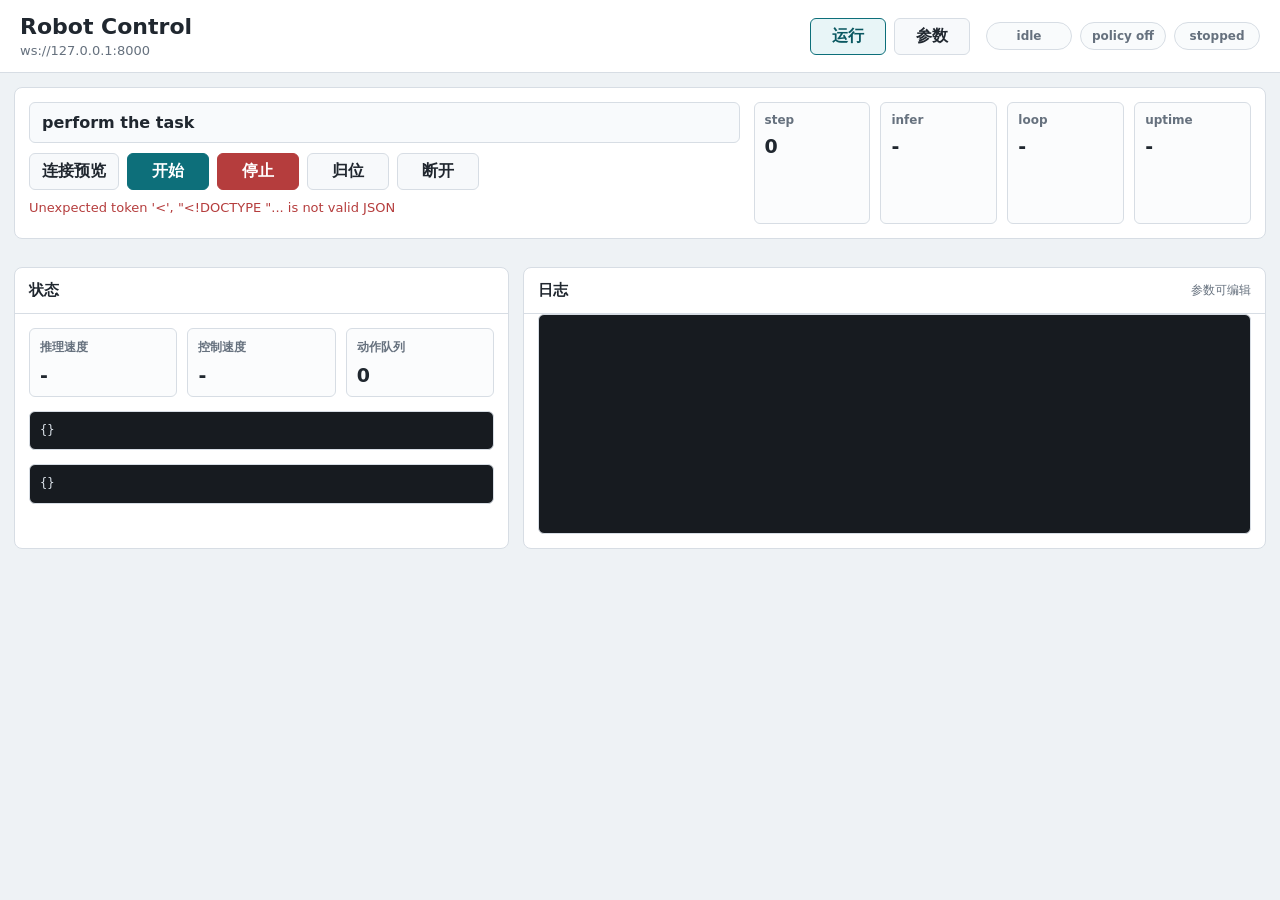
==== static/index.html @ 63e7a771 "refactor(web): generalize robot profiles and resource ownership" ====
<!doctype html>
<html lang="zh-CN">
  <head>
    <meta charset="utf-8" />
    <meta name="viewport" content="width=device-width, initial-scale=1" />
    <title>Robot Control</title>
    <link rel="stylesheet" href="/static/style.css" />
  </head>
  <body>
    <header class="topbar">
      <div>
        <h1>Robot Control</h1>
        <div class="subline" id="serverLine">ws://127.0.0.1:8000</div>
      </div>
      <nav class="tabs">
        <button class="tab active" type="button" data-page="runPage">运行</button>
        <button class="tab" type="button" data-page="settingsPage">参数</button>
      </nav>
      <div class="status-strip">
        <span class="badge" id="phaseBadge">idle</span>
        <span class="badge" id="policyBadge">policy off</span>
        <span class="badge" id="runBadge">stopped</span>
      </div>
    </header>

    <main>
      <section class="page active" id="runPage">
        <section class="run-band">
          <div class="run-main">
            <div class="prompt-line" id="promptLine">perform the task</div>
            <div class="button-row">
              <button id="connectBtn" type="button">连接预览</button>
              <button id="startBtn" type="button" class="primary">开始</button>
              <button id="stopBtn" type="button" class="danger">停止</button>
              <button id="resetBtn" type="button" data-deployment-only="true">归位</button>
              <button id="disconnectBtn" type="button">断开</button>
            </div>
            <div class="message" id="message"></div>
            <div class="message" id="offlineReplayNotice" hidden>数据回放将在阶段 7 使用录制数据。</div>
          </div>
          <div class="run-stats">
            <div><span>step</span><strong id="stepLine">0</strong></div>
            <div><span>infer</span><strong id="inferLatency">-</strong></div>
            <div><span>loop</span><strong id="loopMs">-</strong></div>
            <div><span>uptime</span><strong id="uptime">-</strong></div>
          </div>
        </section>

        <section class="camera-grid" id="cameraGrid"></section>
        <template id="cameraPanelTemplate">
          <article class="camera-panel">
            <div class="panel-title">
              <h2></h2>
              <span>sequence 0</span>
            </div>
            <div class="video-box"><img /></div>
          </article>
        </template>

        <section class="lower-grid">
          <section class="panel metrics">
            <div class="panel-title">
              <h2>状态</h2>
              <span id="errorLine"></span>
            </div>
            <div class="metric-grid">
              <div><span>推理速度</span><strong id="inferHz">-</strong></div>
              <div><span>控制速度</span><strong id="controlHz">-</strong></div>
              <div><span>动作队列</span><strong id="queueLen">0</strong></div>
            </div>
            <pre class="metadata" id="metadata">{}</pre>
            <pre class="metadata" id="policyTiming">{}</pre>
          </section>

          <section class="panel logs">
            <div class="panel-title">
              <h2>日志</h2>
              <span id="editState">参数可编辑</span>
            </div>
            <pre id="logBox"></pre>
          </section>
        </section>
      </section>

      <section class="page" id="settingsPage">
        <section class="settings-head">
          <div>
            <h2>参数</h2>
            <div class="subline" id="settingsLockLine">参数可编辑</div>
          </div>
          <div class="button-row">
            <button id="saveBtn" type="button" class="primary">保存参数</button>
            <button id="pingBtn" type="button" data-deployment-only="true">检查服务</button>
          </div>
        </section>

        <form id="configForm" class="settings-form">
          <section class="form-section">
            <h3>连接安全</h3>
            <label data-deployment-only="true">
              <span>机器人</span>
              <select id="robotSelect">
                <option value="piper">Piper</option>
                <option value="rm2">RM2</option>
              </select>
            </label>
            <label>
              <span>运行模式</span>
              <select name="runtime_mode">
                <option value="deployment">DEPLOYMENT</option>
                <option value="camera_preview">CAMERA_PREVIEW</option>
                <option value="offline_replay">OFFLINE_REPLAY</option>
              </select>
            </label>
            <label>
              <span>访问密钥</span>
              <input id="accessKey" type="password" autocomplete="off" />
            </label>
          </section>
          <section class="form-section" data-deployment-only="true">
            <h3>任务</h3>
            <label class="wide">
              <span>任务词</span>
              <input name="prompt" type="text" />
            </label>
            <label data-deployment-only="true">
              <span>最大步数</span>
              <input name="max_steps" type="number" min="1" step="1" placeholder="无限" />
            </label>
            <label data-deployment-only="true">
              <span>控制 FPS</span>
              <input name="fps" type="number" min="0.1" step="0.1" />
            </label>
            <label data-deployment-only="true">
              <span>Replan Steps</span>
              <input name="replan_steps" type="number" min="1" step="1" />
            </label>
            <label data-deployment-only="true">
              <span>速度 %</span>
              <input name="speed_percent" type="number" min="1" max="100" step="1" />
            </label>
            <label>
              <span>关节反馈限幅</span>
              <input name="max_joint_step" type="number" step="0.01" />
            </label>
            <label>
              <span>动作限幅</span>
              <input name="max_action_step" type="number" step="0.01" />
            </label>
            <label>
              <span>动作平滑</span>
              <input name="action_smoothing" type="number" min="0" max="0.98" step="0.01" />
            </label>
            <label>
              <span>关节死区</span>
              <input name="joint_deadband" type="number" min="0" step="0.001" />
            </label>
          </section>

          <section class="form-section">
            <h3>连接</h3>
            <label data-deployment-only="true">
              <span>服务端</span>
              <input name="server_url" type="text" data-connection-field="true" />
            </label>
            <label data-deployment-only="true">
              <span>API Key</span>
              <input name="api_key" type="password" autocomplete="off" data-connection-field="true" />
            </label>
            <label data-deployment-only="true" data-piper-only="true">
              <span>左臂 CAN</span>
              <input name="left_can" type="text" data-connection-field="true" />
            </label>
            <label data-deployment-only="true" data-piper-only="true">
              <span>右臂 CAN</span>
              <input name="right_can" type="text" data-connection-field="true" />
            </label>
            <label>
              <span>相机宽</span>
              <input name="camera_width" type="number" min="1" step="1" data-connection-field="true" />
            </label>
            <label>
              <span>相机高</span>
              <input name="camera_height" type="number" min="1" step="1" data-connection-field="true" />
            </label>
            <label>
              <span>相机 FPS</span>
              <input name="camera_fps" type="number" min="1" step="1" data-connection-field="true" />
            </label>
            <label>
              <span>图像尺寸</span>
              <input name="resize_size" type="number" min="32" step="1" data-connection-field="true" />
            </label>
            <label>
              <span>相机流 FPS</span>
              <input name="camera_stream_fps" type="number" min="0.1" step="0.1" data-connection-field="true" />
            </label>
            <label>
              <span>相机超时</span>
              <input name="camera_timeout" type="number" min="0.1" step="0.1" data-connection-field="true" />
            </label>
            <label data-deployment-only="true">
              <span>推理超时</span>
              <input name="policy_timeout" type="number" min="0.1" step="0.1" data-connection-field="true" />
            </label>
            <label data-deployment-only="true">
              <span>连接超时</span>
              <input name="policy_connect_timeout_s" type="number" min="0.1" step="0.1" data-connection-field="true" />
            </label>
            <label data-deployment-only="true">
              <span>Metadata 超时</span>
              <input name="policy_metadata_timeout_s" type="number" min="0.1" step="0.1" data-connection-field="true" />
            </label>
            <label data-deployment-only="true">
              <span>预热超时</span>
              <input name="policy_warmup_timeout_s" type="number" min="0.1" step="0.1" data-connection-field="true" />
            </label>
            <label data-deployment-only="true">
              <span>稳态推理超时</span>
              <input name="policy_inference_timeout_s" type="number" min="0.1" step="0.1" data-connection-field="true" />
            </label>
            <label data-deployment-only="true">
              <span>预热请求数</span>
              <input name="policy_warmup_requests" type="number" min="1" step="1" data-connection-field="true" />
            </label>
            <div class="toggles wide" data-deployment-only="true">
              <label><input name="policy_warmup_enabled" type="checkbox" data-connection-field="true" /> 启用预热</label>
              <label><input name="policy_prefetch_first_chunk" type="checkbox" data-connection-field="true" /> 预取首 chunk</label>
            </div>
            <label data-deployment-only="true">
              <span>Enable 超时</span>
              <input name="enable_timeout_s" type="number" min="0" step="0.1" data-connection-field="true" />
            </label>
            <label data-deployment-only="true">
              <span>Reset 超时</span>
              <input name="reset_timeout_s" type="number" min="0" step="0.1" data-connection-field="true" />
            </label>
          </section>

          <section class="form-section" data-piper-only="true">
            <h3>Piper 相机</h3>
            <label>
              <span>Head Backend</span>
              <select name="cam_head_backend" data-connection-field="true">
                <option value="realsense">realsense</option>
                <option value="v4l2">v4l2</option>
                <option value="black">black</option>
              </select>
            </label>
            <label>
              <span>Head Selector</span>
              <input name="cam_head" type="text" data-connection-field="true" />
            </label>
            <label>
              <span>Left Backend</span>
              <select name="cam_left_wrist_backend" data-connection-field="true">
                <option value="realsense">realsense</option>
                <option value="v4l2">v4l2</option>
                <option value="black">black</option>
              </select>
            </label>
            <label>
              <span>Left Selector</span>
              <input name="cam_left_wrist" type="text" data-connection-field="true" />
            </label>
            <label>
              <span>Right Backend</span>
              <select name="cam_right_wrist_backend" data-connection-field="true">
                <option value="realsense">realsense</option>
                <option value="v4l2">v4l2</option>
                <option value="black">black</option>
              </select>
            </label>
            <label>
              <span>Right Selector</span>
              <input name="cam_right_wrist" type="text" data-connection-field="true" />
            </label>
          </section>

          <section class="form-section" data-deployment-only="true" data-rm2-only="true">
            <h3>RM2</h3>
            <label><span>Camera Backend</span><select name="camera_backend"><option value="ros">ros</option><option value="realsense">realsense</option><option value="black">black</option></select></label>
            <label><span>RM Config</span><input name="rm_config" type="text" /></label>
            <label><span>RM SDK Lib</span><input name="rm_sdk_lib" type="text" /></label>
            <label><span>Left IP</span><input name="left_ip" type="text" /></label>
            <label><span>Right IP</span><input name="right_ip" type="text" /></label>
            <label><span>Arm Port</span><input name="arm_port" type="number" min="1" step="1" /></label>
            <label><span>Joint DOF</span><input name="joint_dof" type="number" min="1" max="7" step="1" /></label>
            <label><span>Policy Unit</span><select name="policy_joint_unit"><option value="rad">rad</option><option value="deg">deg</option></select></label>
            <label><span>Left Topic</span><input name="cam_left_topic" type="text" /></label>
            <label><span>Right Topic</span><input name="cam_right_topic" type="text" /></label>
            <label><span>Head Topic</span><input name="cam_head_topic" type="text" /></label>
          </section>

          <section class="form-section" data-deployment-only="true" data-piper-only="true">
            <h3>RTC / 插值</h3>
            <label>
              <span>RTC Stride</span>
              <input name="rtc_replan_stride" type="number" min="0" step="1" />
            </label>
            <label>
              <span>RTC Prefetch</span>
              <input name="rtc_prefetch_steps" type="number" min="0" step="1" />
            </label>
            <label>
              <span>RTC 权重</span>
              <input name="rtc_exp_weight" type="number" min="0" step="0.01" />
            </label>
            <label>
              <span>下发频率</span>
              <input name="command_rate_hz" type="number" min="1" step="1" />
            </label>
            <label>
              <span>Arm Command</span>
              <select name="arm_command">
                <option value="move_j">move_j</option>
                <option value="move_js">move_js</option>
                <option value="auto">auto</option>
              </select>
            </label>
            <label>
              <span>夹爪平滑</span>
              <input name="gripper_smoothing" type="number" min="0" max="0.98" step="0.01" />
            </label>
            <div class="toggles wide">
              <label><input name="use_rtc" type="checkbox" /> RTC</label>
              <label><input name="interpolate_actions" type="checkbox" /> 插值</label>
              <label><input name="command_gripper_every_step" type="checkbox" /> 夹爪逐步下发</label>
              <label><input name="hold_last_action" type="checkbox" /> 保持上一动作</label>
              <label><input name="log_timing" type="checkbox" /> Timing 日志</label>
            </div>
          </section>

          <section class="form-section" data-deployment-only="true" data-piper-only="true">
            <h3>夹爪 / Reset</h3>
            <label>
              <span>闭合角</span>
              <input name="gripper_closed_deg" type="number" step="0.1" />
            </label>
            <label>
              <span>张开角</span>
              <input name="gripper_open_deg" type="number" step="0.1" />
            </label>
            <label>
              <span>夹爪力</span>
              <input name="gripper_force" type="number" step="0.1" />
            </label>
            <label>
              <span>左臂初始</span>
              <input name="init_left_joints" type="text" data-connection-field="true" />
            </label>
            <label>
              <span>右臂初始</span>
              <input name="init_right_joints" type="text" data-connection-field="true" />
            </label>
            <label>
              <span>左夹爪初始</span>
              <input name="init_left_gripper" type="number" step="0.01" data-connection-field="true" />
            </label>
            <label>
              <span>右夹爪初始</span>
              <input name="init_right_gripper" type="number" step="0.01" data-connection-field="true" />
            </label>
            <label>
              <span>Infer Chunks</span>
              <input name="infer_only_chunks" type="number" min="1" step="1" />
            </label>
            <div class="toggles wide">
              <label><input name="reset_on_start" type="checkbox" data-connection-field="true" /> 启动归位</label>
              <label><input name="enable_on_start" type="checkbox" data-connection-field="true" /> Enable</label>
              <label><input name="dry_run" type="checkbox" /> Dry Run</label>
              <label><input name="infer_only" type="checkbox" /> Infer Only</label>
            </div>
          </section>
        </form>
      </section>
    </main>

    <script src="/static/app.js"></script>
  </body>
</html>
---- static/style.css ----
:root {
  color-scheme: light;
  --bg: #eef2f5;
  --panel: #ffffff;
  --ink: #20272f;
  --muted: #66717e;
  --line: #d7dde4;
  --field: #f8fafc;
  --primary: #0d6f7a;
  --primary-dark: #0a5861;
  --danger: #b53d3d;
  --ok: #207548;
  --warn: #9a681b;
  --radius: 8px;
}

* {
  box-sizing: border-box;
}

body {
  margin: 0;
  min-height: 100vh;
  background: var(--bg);
  color: var(--ink);
  font-family:
    Inter, ui-sans-serif, system-ui, -apple-system, BlinkMacSystemFont, "Segoe UI", sans-serif;
}

.topbar {
  display: grid;
  grid-template-columns: minmax(240px, 1fr) auto auto;
  align-items: center;
  gap: 16px;
  min-height: 72px;
  padding: 14px 20px;
  border-bottom: 1px solid var(--line);
  background: #ffffff;
}

h1,
h2,
h3 {
  margin: 0;
  font-weight: 700;
  letter-spacing: 0;
}

h1 {
  font-size: 22px;
}

h2 {
  font-size: 15px;
}

h3 {
  padding: 0 0 4px;
  font-size: 13px;
  color: var(--ink);
}

.subline {
  margin-top: 4px;
  color: var(--muted);
  font-size: 13px;
}

.tabs,
.status-strip,
.button-row,
.toggles {
  display: flex;
  align-items: center;
  gap: 8px;
  flex-wrap: wrap;
}

.tab {
  min-width: 76px;
}

.tab.active {
  border-color: var(--primary);
  background: #e8f5f7;
  color: var(--primary-dark);
}

.badge {
  min-width: 86px;
  padding: 6px 10px;
  border: 1px solid var(--line);
  border-radius: 999px;
  background: #f9fbfc;
  color: var(--muted);
  text-align: center;
  font-size: 12px;
  font-weight: 700;
}

.badge.ok {
  border-color: #b6dfc5;
  background: #edf8f1;
  color: var(--ok);
}

.badge.warn {
  border-color: #efd49c;
  background: #fff8e8;
  color: var(--warn);
}

.badge.bad {
  border-color: #e5b5b5;
  background: #fff0f0;
  color: var(--danger);
}

main {
  padding: 14px;
}

.page {
  display: none;
}

.page.active {
  display: block;
}

.run-band,
.settings-head,
.panel,
.camera-panel,
.form-section {
  border: 1px solid var(--line);
  border-radius: var(--radius);
  background: var(--panel);
}

.run-band {
  display: grid;
  grid-template-columns: minmax(0, 1fr) minmax(360px, 0.7fr);
  gap: 14px;
  padding: 14px;
}

.prompt-line {
  min-height: 40px;
  margin-bottom: 10px;
  padding: 10px 12px;
  border: 1px solid var(--line);
  border-radius: 6px;
  background: var(--field);
  color: var(--ink);
  font-weight: 700;
}

.run-stats {
  display: grid;
  grid-template-columns: repeat(4, minmax(0, 1fr));
  gap: 10px;
}

.run-stats div,
.metric-grid div {
  min-height: 64px;
  padding: 10px;
  border: 1px solid var(--line);
  border-radius: 6px;
  background: #fbfcfd;
}

.run-stats span,
.metric-grid span,
label span {
  display: block;
  color: var(--muted);
  font-size: 12px;
  font-weight: 700;
}

.run-stats strong,
.metric-grid strong {
  display: block;
  margin-top: 8px;
  font-size: 19px;
  letter-spacing: 0;
}

.camera-grid {
  display: grid;
  grid-template-columns: 1.2fr 1fr 1fr;
  gap: 14px;
  margin-top: 14px;
}

.panel-title {
  display: flex;
  align-items: center;
  justify-content: space-between;
  gap: 12px;
  min-height: 46px;
  padding: 12px 14px;
  border-bottom: 1px solid var(--line);
}

.panel-title span {
  color: var(--muted);
  font-size: 12px;
}

.video-box {
  display: grid;
  place-items: center;
  aspect-ratio: 4 / 3;
  width: 100%;
  background: #101418;
  overflow: hidden;
}

.video-box img {
  display: block;
  width: 100%;
  height: 100%;
  object-fit: fill;
}

.lower-grid {
  display: grid;
  grid-template-columns: minmax(360px, 0.8fr) minmax(360px, 1.2fr);
  gap: 14px;
  margin-top: 14px;
}

.metric-grid {
  display: grid;
  grid-template-columns: repeat(3, minmax(0, 1fr));
  gap: 10px;
  padding: 14px;
}

.metadata,
#logBox {
  margin: 0 14px 14px;
  padding: 10px;
  border: 1px solid var(--line);
  border-radius: 6px;
  background: #171b20;
  color: #dce3ea;
  overflow: auto;
  font-size: 12px;
  line-height: 1.45;
}

.metadata {
  max-height: 160px;
}

#logBox {
  min-height: 220px;
  max-height: 320px;
}

.settings-head {
  display: flex;
  align-items: center;
  justify-content: space-between;
  gap: 14px;
  padding: 14px;
}

.settings-form {
  display: grid;
  grid-template-columns: repeat(2, minmax(360px, 1fr));
  gap: 14px;
  margin-top: 14px;
}

.form-section {
  display: grid;
  grid-template-columns: repeat(2, minmax(0, 1fr));
  gap: 10px;
  padding: 14px;
}

.form-section h3,
.wide {
  grid-column: 1 / -1;
}

label {
  display: grid;
  gap: 5px;
  min-width: 0;
}

input,
select,
button {
  min-height: 36px;
  border: 1px solid var(--line);
  border-radius: 6px;
  font: inherit;
  letter-spacing: 0;
}

input,
select {
  width: 100%;
  padding: 7px 9px;
  background: var(--field);
  color: var(--ink);
}

input:disabled,
select:disabled {
  color: #8e98a3;
  background: #eef1f4;
}

.toggles label {
  display: inline-flex;
  grid-template-columns: none;
  align-items: center;
  min-height: 34px;
  color: var(--ink);
  font-size: 13px;
  font-weight: 700;
}

.toggles input {
  width: 16px;
  min-height: 16px;
}

button {
  min-width: 82px;
  padding: 7px 12px;
  background: #f7f9fb;
  color: var(--ink);
  font-weight: 700;
  cursor: pointer;
}

button.primary {
  border-color: var(--primary);
  background: var(--primary);
  color: #ffffff;
}

button.primary:hover:not(:disabled) {
  background: var(--primary-dark);
}

button.danger {
  border-color: var(--danger);
  background: var(--danger);
  color: #ffffff;
}

button:disabled {
  cursor: not-allowed;
  opacity: 0.48;
}

.message {
  min-height: 24px;
  margin-top: 10px;
  color: var(--muted);
  font-size: 13px;
}

.message.bad,
#errorLine {
  color: var(--danger);
}

.message.ok {
  color: var(--ok);
}

#errorLine {
  font-weight: 700;
}

@media (max-width: 1120px) {
  .topbar,
  .run-band,
  .camera-grid,
  .lower-grid,
  .settings-form {
    grid-template-columns: 1fr;
  }
}

@media (max-width: 640px) {
  main,
  .topbar {
    padding-left: 10px;
    padding-right: 10px;
  }

  .form-section,
  .metric-grid,
  .run-stats {
    grid-template-columns: 1fr;
  }

  button {
    flex: 1 1 112px;
  }
}
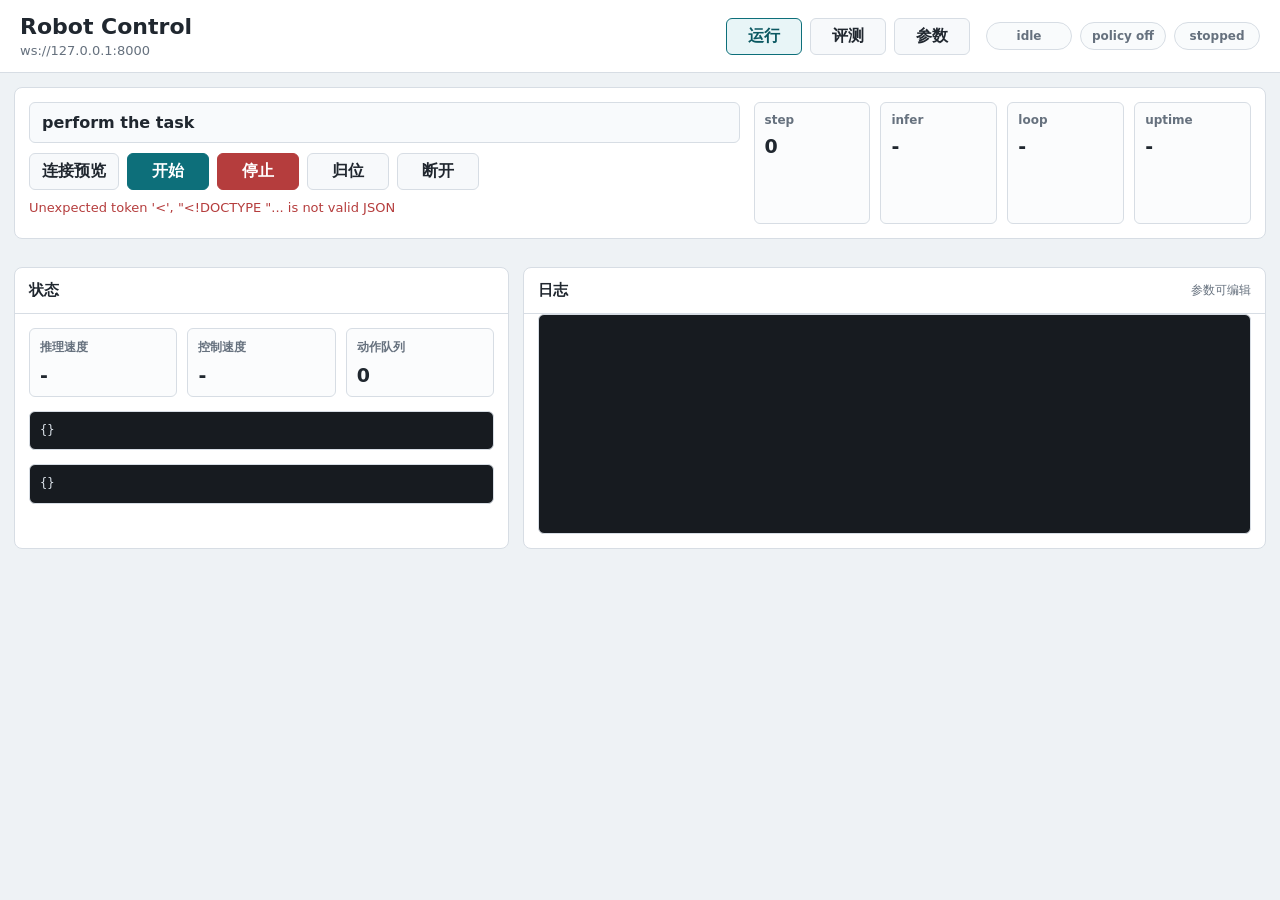
==== commit 896f7fc1: "feat(evaluation): add web evaluation workflow" ====
--- a/static/index.html
+++ b/static/index.html
@@ -14,6 +14,7 @@
       </div>
       <nav class="tabs">
         <button class="tab active" type="button" data-page="runPage">运行</button>
+        <button class="tab" type="button" data-page="evaluationPage">评测</button>
         <button class="tab" type="button" data-page="settingsPage">参数</button>
       </nav>
       <div class="status-strip">
@@ -79,6 +80,114 @@
             </div>
             <pre id="logBox"></pre>
           </section>
+        </section>
+      </section>
+
+      <section class="page" id="evaluationPage">
+        <section class="settings-head">
+          <div>
+            <h2>人工评测</h2>
+            <div class="subline" id="evaluationHint">先连接 DEPLOYMENT runtime，且不得启动普通控制。</div>
+          </div>
+          <div class="button-row">
+            <button id="createEvaluationBtn" type="button" class="primary">创建评测</button>
+            <button id="abortEvaluationBtn" type="button" class="danger">中止评测</button>
+            <button id="completeEvaluationBtn" type="button">完成评测</button>
+          </div>
+        </section>
+
+        <div class="evaluation-grid">
+          <form id="evaluationForm" class="form-section">
+            <h3>评测配置（创建后锁定）</h3>
+            <label>
+              <span>机器人类型</span>
+              <select name="robot_name" id="evaluationRobot" disabled>
+                <option value="piper">Piper</option>
+                <option value="rm2">RM2</option>
+              </select>
+            </label>
+            <label>
+              <span>评测名称</span>
+              <input name="name" type="text" value="evaluation" required />
+            </label>
+            <label>
+              <span>任务名称</span>
+              <input name="task_name" type="text" value="unnamed-task" required />
+            </label>
+            <label>
+              <span>Policy Label</span>
+              <input name="policy_label" type="text" />
+            </label>
+            <label class="wide">
+              <span>Prompt</span>
+              <input name="prompt" type="text" />
+            </label>
+            <label>
+              <span>计划轮次</span>
+              <input name="planned_episodes" type="number" min="1" step="1" value="3" required />
+            </label>
+            <label>
+              <span>单轮超时（秒）</span>
+              <input name="max_episode_seconds" type="number" min="0.1" step="0.1" value="60" required />
+            </label>
+            <label>
+              <span>操作员</span>
+              <input name="operator" type="text" />
+            </label>
+            <label>
+              <span>Tags（逗号分隔）</span>
+              <input name="tags" type="text" />
+            </label>
+            <label class="wide">
+              <span>存储根目录（可选）</span>
+              <input name="storage_root" type="text" placeholder="recordings 下的相对目录" />
+            </label>
+            <label class="wide">
+              <span>评测备注</span>
+              <input name="notes" type="text" />
+            </label>
+            <div class="toggles wide">
+              <label><input name="auto_advance" type="checkbox" /> 自动下一轮</label>
+              <label><input name="save_data" type="checkbox" checked /> 保存数据</label>
+              <label><input name="save_video" type="checkbox" checked /> 保存视频</label>
+            </div>
+          </form>
+
+          <section class="panel evaluation-status">
+            <div class="panel-title"><h2>评测状态</h2><span id="evaluationState">无活动评测</span></div>
+            <div class="metric-grid evaluation-metrics">
+              <div><span>Policy</span><strong id="evaluationPolicy">-</strong></div>
+              <div><span>轮次</span><strong id="evaluationRound">-</strong></div>
+              <div><span>本轮时长</span><strong id="evaluationElapsed">-</strong></div>
+              <div><span>已完成</span><strong id="evaluationCompleted">0</strong></div>
+              <div><span>有效轮次</span><strong id="evaluationValid">0</strong></div>
+              <div><span>成功 / 失败 / 无效</span><strong id="evaluationResults">0 / 0 / 0</strong></div>
+              <div><span>成功率</span><strong id="evaluationRate">0/0</strong></div>
+              <div><span>超时 / 安全停止</span><strong id="evaluationStops">0 / 0</strong></div>
+              <div><span>Recorder 队列</span><strong id="evaluationRecorderQueue">-</strong></div>
+              <div><span>丢弃事件 / 帧</span><strong id="evaluationDrops">0 / 0</strong></div>
+            </div>
+            <dl class="evaluation-detail">
+              <div><dt>数据集</dt><dd id="evaluationDataset">-</dd></div>
+              <div><dt>最近停止原因</dt><dd id="evaluationStopTrigger">-</dd></div>
+              <div><dt>最新错误</dt><dd id="evaluationError">-</dd></div>
+            </dl>
+          </section>
+        </div>
+
+        <section class="panel evaluation-actions">
+          <div class="panel-title"><h2>轮次控制与人工判定</h2><span id="evaluationLegalActions">-</span></div>
+          <div class="button-row evaluation-button-row">
+            <button id="warmupEvaluationBtn" type="button">Policy 预热</button>
+            <button id="resetReadyBtn" type="button">复位完成</button>
+            <button id="startEpisodeBtn" type="button" class="primary">开始本轮</button>
+            <button id="stopEpisodeBtn" type="button" class="danger">停止本轮</button>
+          </div>
+          <div class="label-controls">
+            <label><span>失败原因</span><select id="failureReason"><option value="">选择失败原因</option><option value="NOT_REACHED">NOT_REACHED</option><option value="GRASP_FAILED">GRASP_FAILED</option><option value="LIFT_FAILED">LIFT_FAILED</option><option value="DROPPED_DURING_TRANSFER">DROPPED_DURING_TRANSFER</option><option value="PLACE_FAILED">PLACE_FAILED</option><option value="GRIPPER_ERROR">GRIPPER_ERROR</option><option value="VISION_ERROR">VISION_ERROR</option><option value="POLICY_ERROR">POLICY_ERROR</option><option value="ACTION_ERROR">ACTION_ERROR</option><option value="SAFETY_STOP">SAFETY_STOP</option><option value="OTHER">OTHER</option></select></label>
+            <label class="wide"><span>Operator Note</span><input id="operatorNote" type="text" /></label>
+            <div class="button-row"><button id="labelSuccessBtn" type="button" class="primary">标记成功</button><button id="labelFailureBtn" type="button" class="danger">标记失败</button><button id="labelInvalidBtn" type="button">标记无效</button></div>
+          </div>
         </section>
       </section>
 
--- a/static/style.css
+++ b/static/style.css
@@ -213,7 +213,9 @@
 .video-box {
   display: grid;
   place-items: center;
-  aspect-ratio: 4 / 3;
+  /* The stream is the square image produced by preprocess_image().  Keeping
+     this box square makes the preview an undistorted view of policy input. */
+  aspect-ratio: 1 / 1;
   width: 100%;
   background: #101418;
   overflow: hidden;
@@ -275,6 +277,65 @@
   grid-template-columns: repeat(2, minmax(360px, 1fr));
   gap: 14px;
   margin-top: 14px;
+}
+
+.evaluation-grid {
+  display: grid;
+  grid-template-columns: minmax(360px, 1fr) minmax(360px, 1fr);
+  gap: 14px;
+  margin-top: 14px;
+}
+
+.evaluation-status {
+  min-width: 0;
+}
+
+.evaluation-metrics {
+  grid-template-columns: repeat(3, minmax(0, 1fr));
+}
+
+.evaluation-detail {
+  display: grid;
+  gap: 8px;
+  margin: 0;
+  padding: 0 14px 14px;
+}
+
+.evaluation-detail div {
+  display: grid;
+  grid-template-columns: 120px minmax(0, 1fr);
+  gap: 10px;
+  padding: 8px 0;
+  border-bottom: 1px solid var(--line);
+}
+
+.evaluation-detail dt {
+  color: var(--muted);
+  font-size: 12px;
+  font-weight: 700;
+}
+
+.evaluation-detail dd {
+  min-width: 0;
+  margin: 0;
+  overflow-wrap: anywhere;
+  font-size: 13px;
+}
+
+.evaluation-actions {
+  margin-top: 14px;
+}
+
+.evaluation-button-row,
+.label-controls {
+  margin: 14px;
+}
+
+.label-controls {
+  display: grid;
+  grid-template-columns: minmax(220px, 0.5fr) minmax(260px, 1fr) auto;
+  gap: 10px;
+  align-items: end;
 }
 
 .form-section {
@@ -392,6 +453,11 @@
   .settings-form {
     grid-template-columns: 1fr;
   }
+
+  .evaluation-grid,
+  .label-controls {
+    grid-template-columns: 1fr;
+  }
 }
 
 @media (max-width: 640px) {
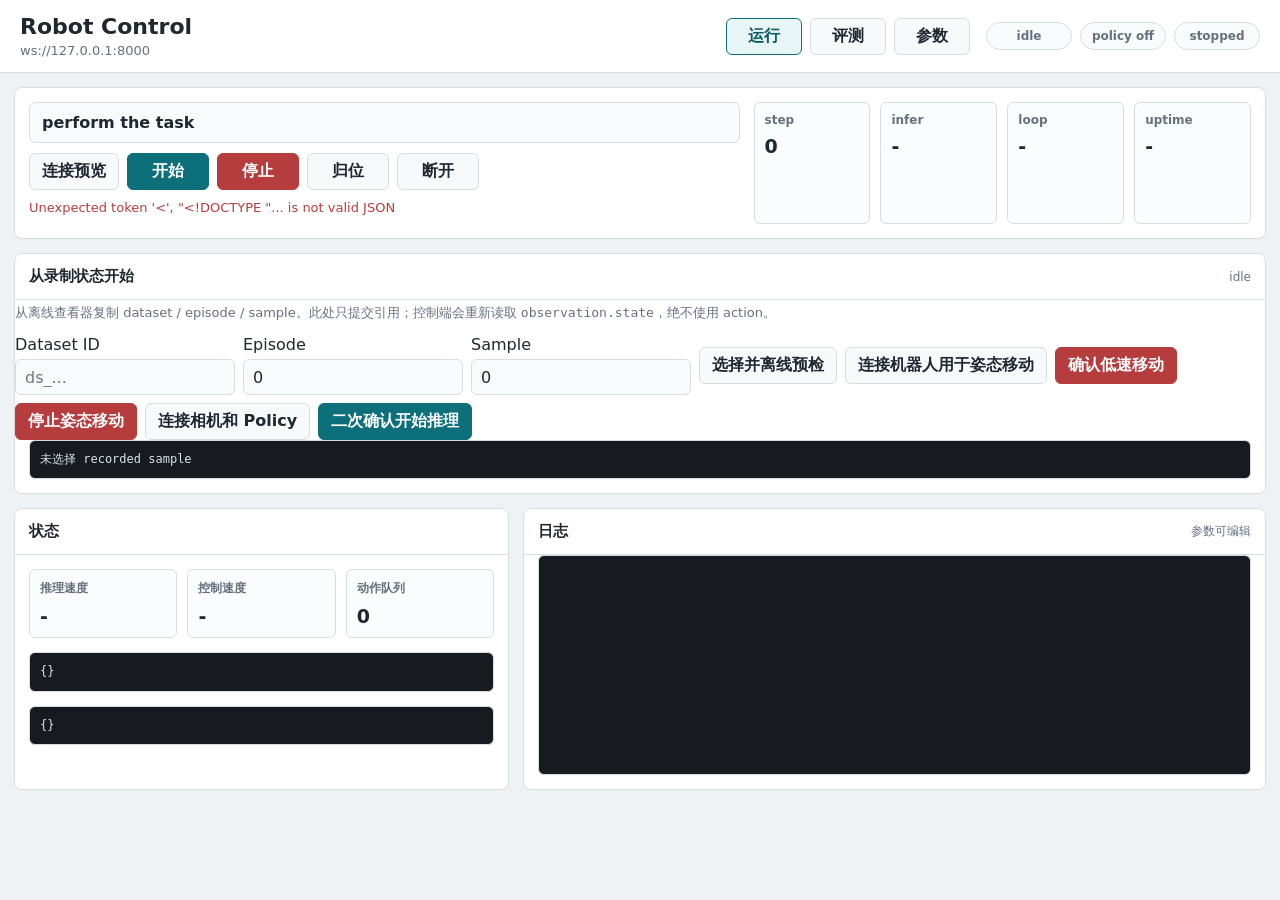
==== commit 4c5dcfab: "feat(pose): add safe move-to-recorded-state planning" ====
--- a/static/index.html
+++ b/static/index.html
@@ -58,6 +58,23 @@
           </article>
         </template>
 
+        <section class="panel" id="recordedPosePanel">
+          <div class="panel-title"><h2>从录制状态开始</h2><span id="posePhase">idle</span></div>
+          <p class="subline">从离线查看器复制 dataset / episode / sample。此处只提交引用；控制端会重新读取 <code>observation.state</code>，绝不使用 action。</p>
+          <div class="button-row">
+            <label>Dataset ID <input id="poseDatasetId" type="text" placeholder="ds_..." /></label>
+            <label>Episode <input id="poseEpisodeIndex" type="number" min="0" value="0" /></label>
+            <label>Sample <input id="poseSampleIndex" type="number" min="0" value="0" /></label>
+            <button id="poseSelectBtn" type="button">选择并离线预检</button>
+            <button id="poseConnectBtn" type="button">连接机器人用于姿态移动</button>
+            <button id="poseExecuteBtn" type="button" class="danger">确认低速移动</button>
+            <button id="poseStopBtn" type="button" class="danger">停止姿态移动</button>
+            <button id="posePrepareDeployBtn" type="button">连接相机和 Policy</button>
+            <button id="poseStartDeployBtn" type="button" class="primary">二次确认开始推理</button>
+          </div>
+          <pre class="metadata" id="poseDetails">未选择 recorded sample</pre>
+        </section>
+
         <section class="lower-grid">
           <section class="panel metrics">
             <div class="panel-title">
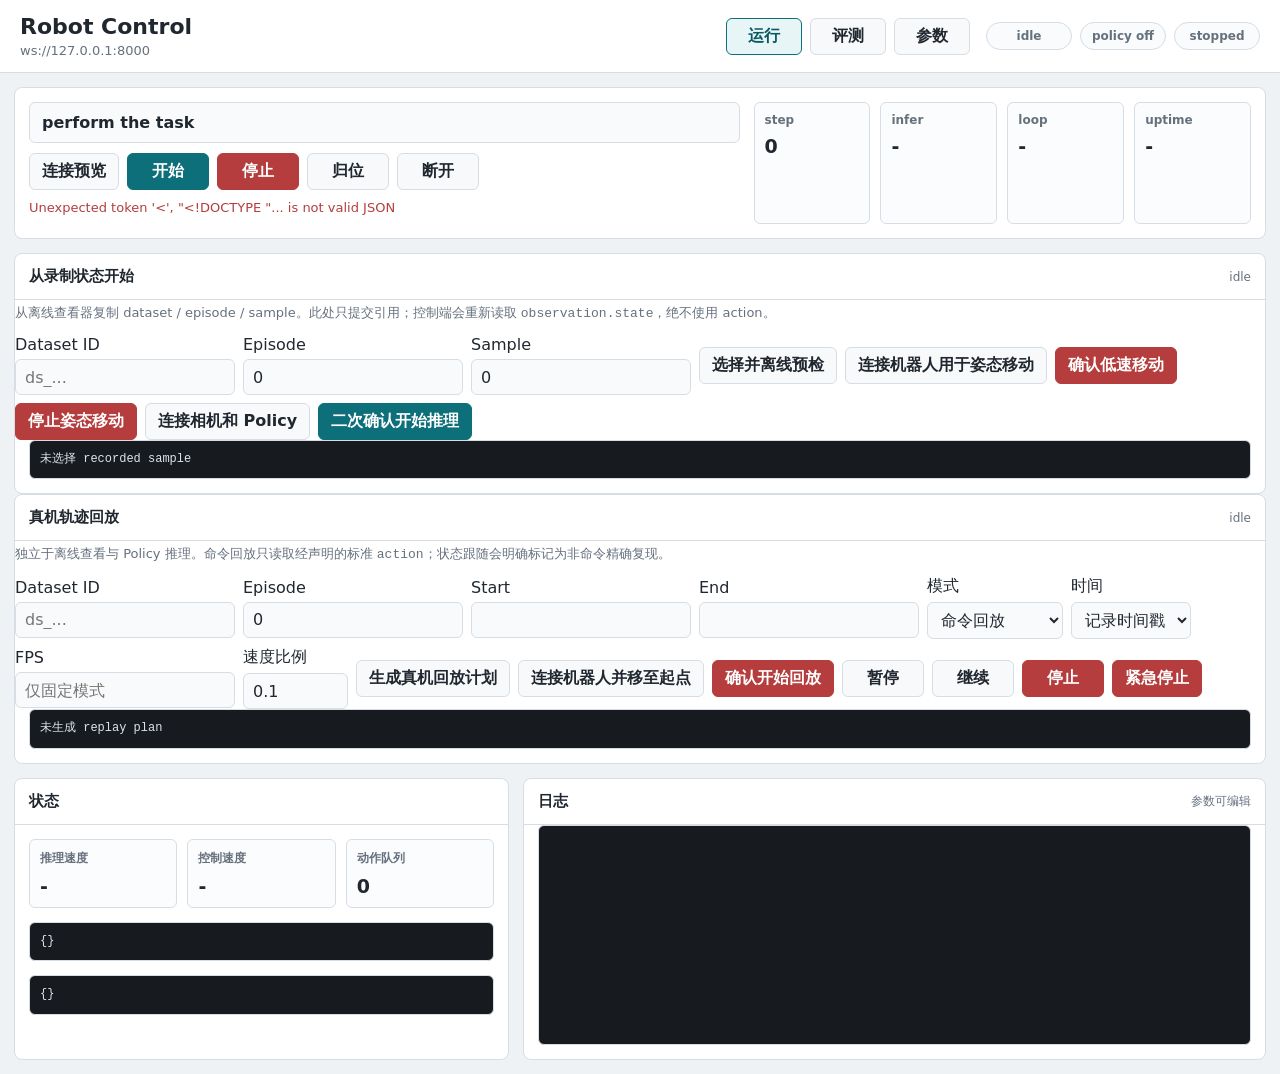
==== commit b873f292: "feat(replay): add safe robot trajectory replay" ====
--- a/static/index.html
+++ b/static/index.html
@@ -75,6 +75,33 @@
           <pre class="metadata" id="poseDetails">未选择 recorded sample</pre>
         </section>
 
+        <section class="panel" id="robotReplayPanel">
+          <div class="panel-title"><h2>真机轨迹回放</h2><span id="replayState">idle</span></div>
+          <p class="subline">独立于离线查看与 Policy 推理。命令回放只读取经声明的标准 <code>action</code>；状态跟随会明确标记为非命令精确复现。</p>
+          <div class="button-row">
+            <label>Dataset ID <input id="replayDatasetId" type="text" placeholder="ds_..." /></label>
+            <label>Episode <input id="replayEpisodeIndex" type="number" min="0" value="0" /></label>
+            <label>Start <input id="replayStartSample" type="number" min="0" /></label>
+            <label>End <input id="replayEndSample" type="number" min="0" /></label>
+            <label>模式
+              <select id="replayMode"><option value="command">命令回放</option><option value="state">状态轨迹跟随</option></select>
+            </label>
+            <label>时间
+              <select id="replayTiming"><option value="recorded">记录时间戳</option><option value="fixed">固定 FPS</option></select>
+            </label>
+            <label>FPS <input id="replayFps" type="number" min="1" step="0.1" placeholder="仅固定模式" /></label>
+            <label>速度比例 <input id="replaySpeedScale" type="number" min="0.01" max="1" step="0.01" value="0.1" /></label>
+            <button id="replayPlanBtn" type="button">生成真机回放计划</button>
+            <button id="replayConnectBtn" type="button">连接机器人并移至起点</button>
+            <button id="replayStartBtn" type="button" class="danger">确认开始回放</button>
+            <button id="replayPauseBtn" type="button">暂停</button>
+            <button id="replayResumeBtn" type="button">继续</button>
+            <button id="replayStopBtn" type="button" class="danger">停止</button>
+            <button id="replayEmergencyBtn" type="button" class="danger">紧急停止</button>
+          </div>
+          <pre class="metadata" id="replayDetails">未生成 replay plan</pre>
+        </section>
+
         <section class="lower-grid">
           <section class="panel metrics">
             <div class="panel-title">
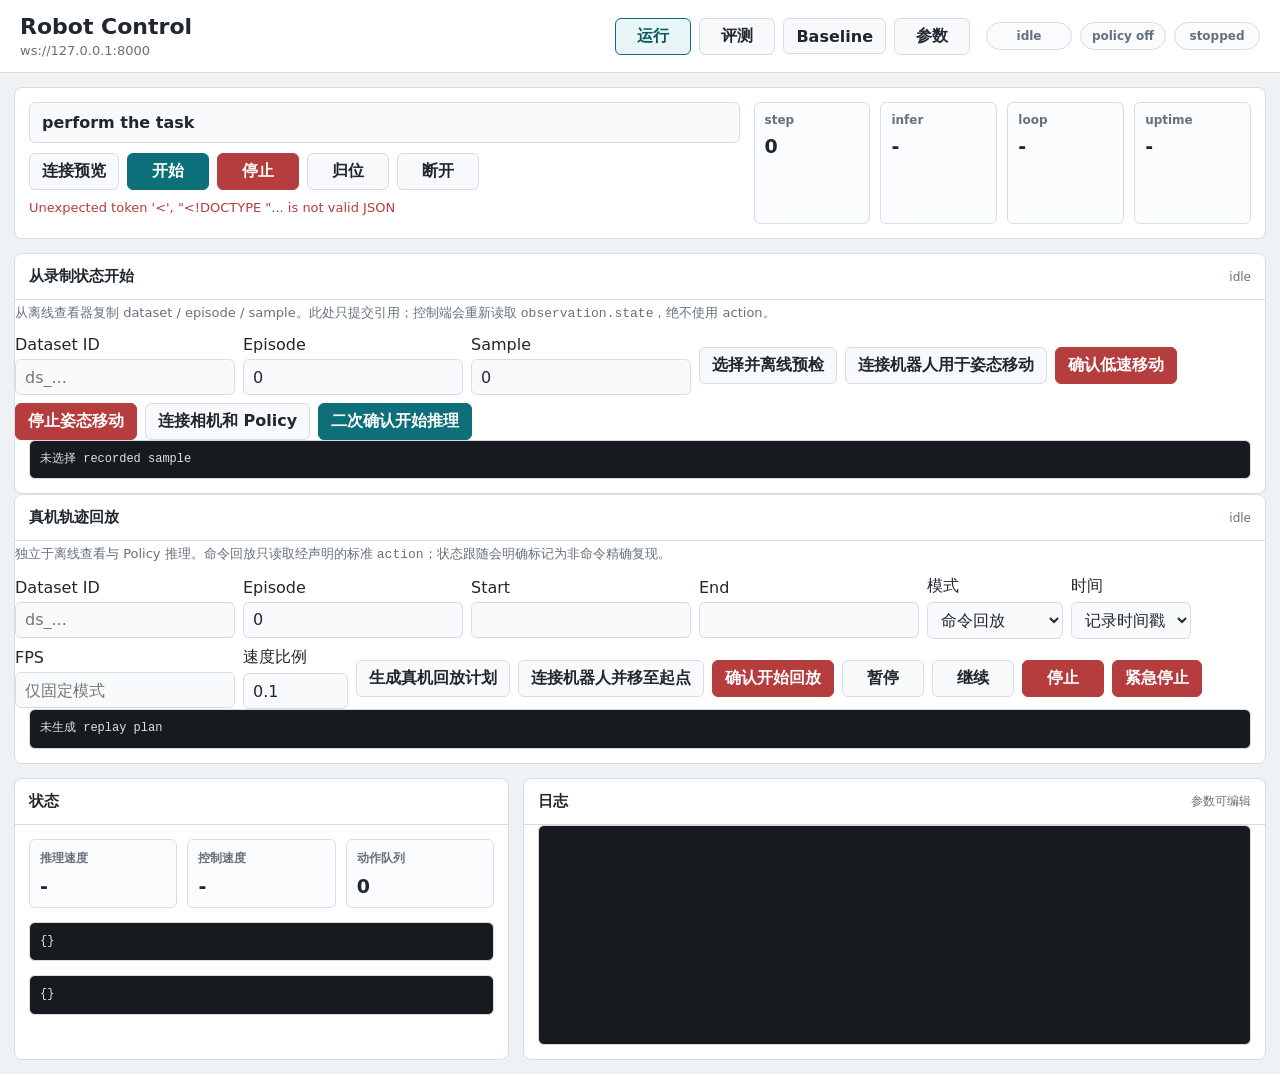
==== commit 80303aae: "feat(baseline): add reproducible evaluation baselines" ====
--- a/static/index.html
+++ b/static/index.html
@@ -15,6 +15,7 @@
       <nav class="tabs">
         <button class="tab active" type="button" data-page="runPage">运行</button>
         <button class="tab" type="button" data-page="evaluationPage">评测</button>
+        <button class="tab" type="button" data-page="baselinePage">Baseline</button>
         <button class="tab" type="button" data-page="settingsPage">参数</button>
       </nav>
       <div class="status-strip">
@@ -235,6 +236,61 @@
         </section>
       </section>
 
+      <section class="page" id="baselinePage">
+        <section class="settings-head">
+          <div>
+            <h2>可复现实验 Baseline</h2>
+            <div class="subline">配置由后端持久化。运行前会比较当前部署参数；关键差异必须先创建 derived Baseline。</div>
+          </div>
+          <div class="button-row">
+            <button id="refreshBaselinesBtn" type="button">刷新</button>
+            <button id="createBaselineBtn" type="button" class="primary">从当前配置创建</button>
+            <button id="createBaselineFromEvaluationBtn" type="button">从当前评测创建</button>
+          </div>
+        </section>
+        <section class="evaluation-grid">
+          <form id="baselineForm" class="form-section">
+            <h3>Baseline 元数据</h3>
+            <label><span>名称</span><input name="name" type="text" value="baseline" required /></label>
+            <label><span>任务</span><input name="task_name" type="text" value="unnamed-task" required /></label>
+            <label><span>Policy Label</span><input name="policy_label" type="text" required /></label>
+            <label><span>Checkpoint hash（可选）</span><input name="checkpoint_hash" type="text" /></label>
+            <label class="wide"><span>Prompt</span><input name="prompt" type="text" /></label>
+            <label><span>计划轮次</span><input name="planned_episodes" type="number" min="1" value="3" /></label>
+            <label><span>单轮上限（秒）</span><input name="max_episode_duration_s" type="number" min="0.1" value="60" /></label>
+            <label><span>操作员</span><input name="operator" type="text" /></label>
+            <label><span>Tags</span><input name="tags" type="text" /></label>
+            <label class="wide"><span>备注</span><input name="notes" type="text" /></label>
+          </form>
+          <section class="panel evaluation-status">
+            <div class="panel-title"><h2>已保存 Baseline</h2><span id="baselineCount">0</span></div>
+            <label><span>选择</span><select id="baselineSelect"></select></label>
+            <pre class="metadata" id="baselineDetails">尚未加载</pre>
+          </section>
+        </section>
+        <section class="panel evaluation-actions">
+          <div class="panel-title"><h2>派生、运行和关联</h2><span id="baselineWriterState">-</span></div>
+          <div class="button-row">
+            <label>Derived 名称 <input id="baselineCloneName" type="text" /></label>
+            <label>原因 <input id="baselineCloneReason" type="text" placeholder="仅改变一个主要变量" /></label>
+            <button id="cloneBaselineBtn" type="button">克隆为 derived</button>
+            <button id="runBaselineBtn" type="button" class="primary">从 Baseline 创建评测</button>
+            <label>开环结果目录 <input id="baselineOpenLoopDir" type="text" placeholder="open_loop_results/..." /></label>
+            <button id="attachOpenLoopBtn" type="button">关联开环结果</button>
+          </div>
+        </section>
+        <section class="panel">
+          <div class="panel-title"><h2>A/B 对比</h2><span>始终显示分子、分母与样本量</span></div>
+          <div class="button-row">
+            <label>A <select id="baselineCompareA"></select></label>
+            <label>B <select id="baselineCompareB"></select></label>
+            <button id="diffBaselineBtn" type="button">配置 diff</button>
+            <button id="compareBaselineBtn" type="button">比较结果</button>
+          </div>
+          <pre class="metadata" id="baselineComparison">请选择两个 Baseline</pre>
+        </section>
+      </section>
+
       <section class="page" id="settingsPage">
         <section class="settings-head">
           <div>
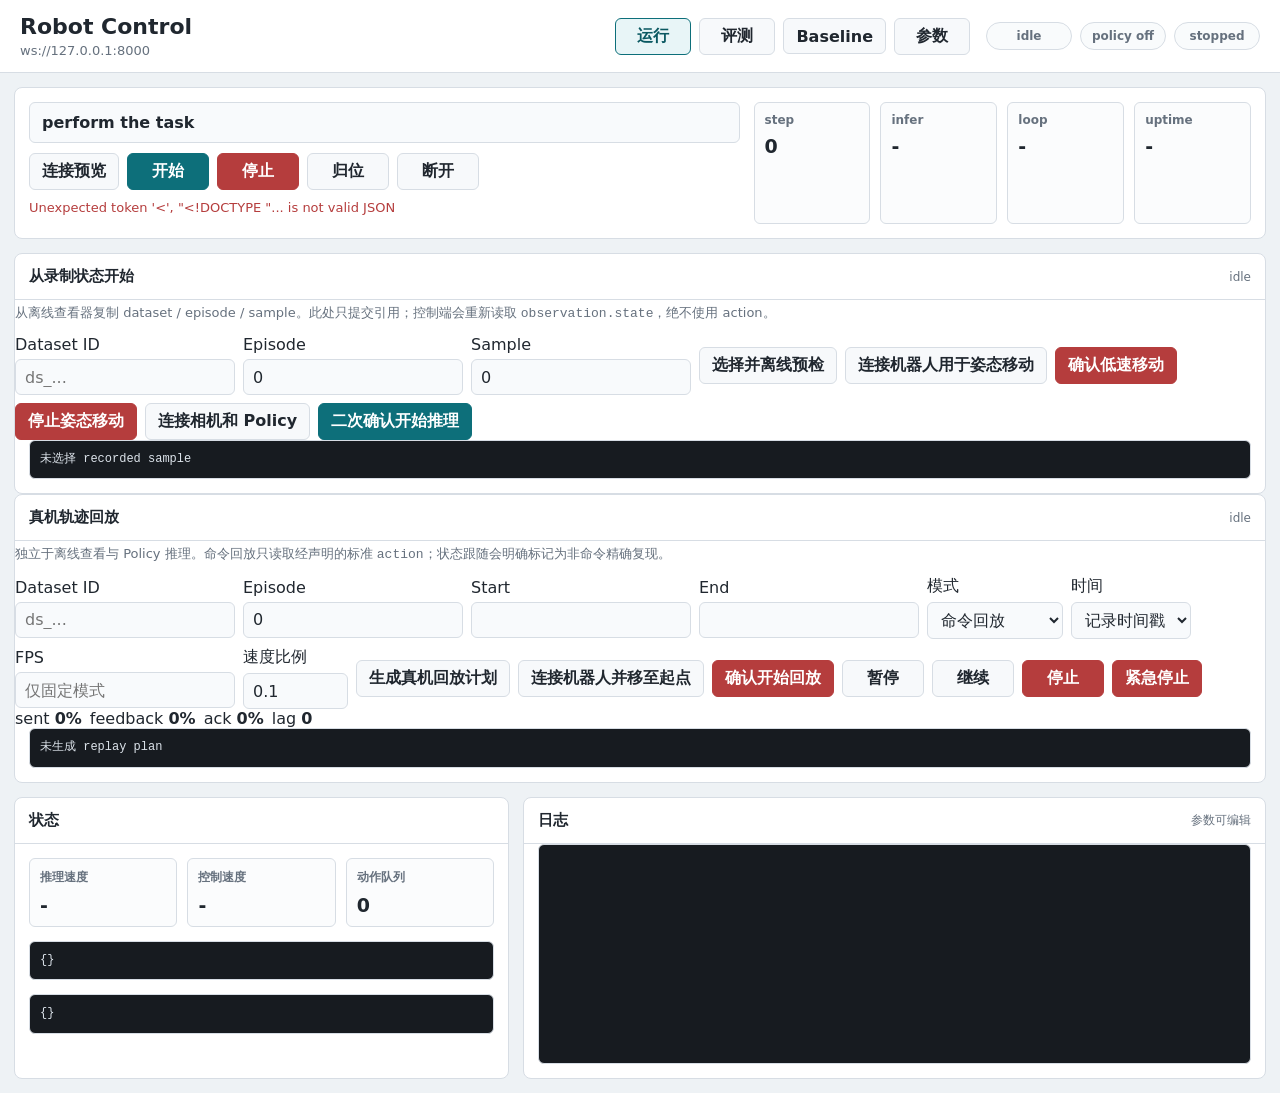
==== commit 97d70675: "fix(replay): separate command send and feedback acknowledgement" ====
--- a/static/index.html
+++ b/static/index.html
@@ -100,6 +100,12 @@
             <button id="replayStopBtn" type="button" class="danger">停止</button>
             <button id="replayEmergencyBtn" type="button" class="danger">紧急停止</button>
           </div>
+          <div class="button-row replay-progress">
+            <span>sent <strong id="replaySentProgress">0%</strong></span>
+            <span>feedback <strong id="replayFeedbackProgress">0%</strong></span>
+            <span>ack <strong id="replayAckProgress">0%</strong></span>
+            <span>lag <strong id="replayLagSamples">0</strong></span>
+          </div>
           <pre class="metadata" id="replayDetails">未生成 replay plan</pre>
         </section>
 
@@ -348,11 +354,11 @@
               <span>速度 %</span>
               <input name="speed_percent" type="number" min="1" max="100" step="1" />
             </label>
-            <label>
+            <label data-piper-only="true">
               <span>关节反馈限幅</span>
               <input name="max_joint_step" type="number" step="0.01" />
             </label>
-            <label>
+            <label data-piper-only="true">
               <span>动作限幅</span>
               <input name="max_action_step" type="number" step="0.01" />
             </label>
@@ -360,7 +366,7 @@
               <span>动作平滑</span>
               <input name="action_smoothing" type="number" min="0" max="0.98" step="0.01" />
             </label>
-            <label>
+            <label data-piper-only="true">
               <span>关节死区</span>
               <input name="joint_deadband" type="number" min="0" step="0.001" />
             </label>
@@ -436,11 +442,11 @@
               <label><input name="policy_warmup_enabled" type="checkbox" data-connection-field="true" /> 启用预热</label>
               <label><input name="policy_prefetch_first_chunk" type="checkbox" data-connection-field="true" /> 预取首 chunk</label>
             </div>
-            <label data-deployment-only="true">
+            <label data-deployment-only="true" data-piper-only="true">
               <span>Enable 超时</span>
               <input name="enable_timeout_s" type="number" min="0" step="0.1" data-connection-field="true" />
             </label>
-            <label data-deployment-only="true">
+            <label data-deployment-only="true" data-piper-only="true">
               <span>Reset 超时</span>
               <input name="reset_timeout_s" type="number" min="0" step="0.1" data-connection-field="true" />
             </label>
@@ -496,12 +502,27 @@
             <label><span>Arm Port</span><input name="arm_port" type="number" min="1" step="1" /></label>
             <label><span>Joint DOF</span><input name="joint_dof" type="number" min="1" max="7" step="1" /></label>
             <label><span>Policy Unit</span><select name="policy_joint_unit"><option value="rad">rad</option><option value="deg">deg</option></select></label>
+            <label><span>Gripper Unit</span><select name="policy_gripper_unit"><option value="raw">raw</option><option value="normalized">normalized</option></select></label>
+            <label><span>Arm Command</span><select name="rm2_arm_command"><option value="follow">follow</option><option value="canfd">canfd</option><option value="movej">movej</option></select></label>
+            <label><span>反馈限幅 deg</span><input name="max_joint_step_deg" type="number" min="0" step="0.01" /></label>
+            <label><span>动作限幅 deg</span><input name="max_action_step_deg" type="number" min="0" step="0.01" /></label>
+            <label><span>左臂静态状态</span><input name="static_left_joints" type="text" /></label>
+            <label><span>夹爪最小</span><input name="gripper_min" type="number" step="1" /></label>
+            <label><span>夹爪最大</span><input name="gripper_max" type="number" step="1" /></label>
+            <label><span>夹爪超时</span><input name="gripper_timeout" type="number" min="0" step="1" /></label>
             <label><span>Left Topic</span><input name="cam_left_topic" type="text" /></label>
             <label><span>Right Topic</span><input name="cam_right_topic" type="text" /></label>
             <label><span>Head Topic</span><input name="cam_head_topic" type="text" /></label>
-          </section>
-
-          <section class="form-section" data-deployment-only="true" data-piper-only="true">
+            <div class="toggles wide">
+              <label><input name="use_static_left_state" type="checkbox" /> 静态左臂状态</label>
+              <label><input name="command_left_arm" type="checkbox" /> 下发左臂</label>
+              <label><input name="command_right_arm" type="checkbox" /> 下发右臂</label>
+              <label><input name="command_gripper" type="checkbox" /> 下发夹爪</label>
+              <label><input name="read_gripper_state" type="checkbox" /> 读取夹爪反馈</label>
+            </div>
+          </section>
+
+          <section class="form-section" data-deployment-only="true">
             <h3>RTC / 插值</h3>
             <label>
               <span>RTC Stride</span>
@@ -519,7 +540,7 @@
               <span>下发频率</span>
               <input name="command_rate_hz" type="number" min="1" step="1" />
             </label>
-            <label>
+            <label data-piper-only="true">
               <span>Arm Command</span>
               <select name="arm_command">
                 <option value="move_j">move_j</option>
@@ -540,17 +561,17 @@
             </div>
           </section>
 
-          <section class="form-section" data-deployment-only="true" data-piper-only="true">
+          <section class="form-section" data-deployment-only="true">
             <h3>夹爪 / Reset</h3>
-            <label>
+            <label data-piper-only="true">
               <span>闭合角</span>
               <input name="gripper_closed_deg" type="number" step="0.1" />
             </label>
-            <label>
+            <label data-piper-only="true">
               <span>张开角</span>
               <input name="gripper_open_deg" type="number" step="0.1" />
             </label>
-            <label>
+            <label data-piper-only="true">
               <span>夹爪力</span>
               <input name="gripper_force" type="number" step="0.1" />
             </label>
@@ -576,7 +597,7 @@
             </label>
             <div class="toggles wide">
               <label><input name="reset_on_start" type="checkbox" data-connection-field="true" /> 启动归位</label>
-              <label><input name="enable_on_start" type="checkbox" data-connection-field="true" /> Enable</label>
+              <label data-piper-only="true"><input name="enable_on_start" type="checkbox" data-connection-field="true" /> Enable</label>
               <label><input name="dry_run" type="checkbox" /> Dry Run</label>
               <label><input name="infer_only" type="checkbox" /> Infer Only</label>
             </div>
